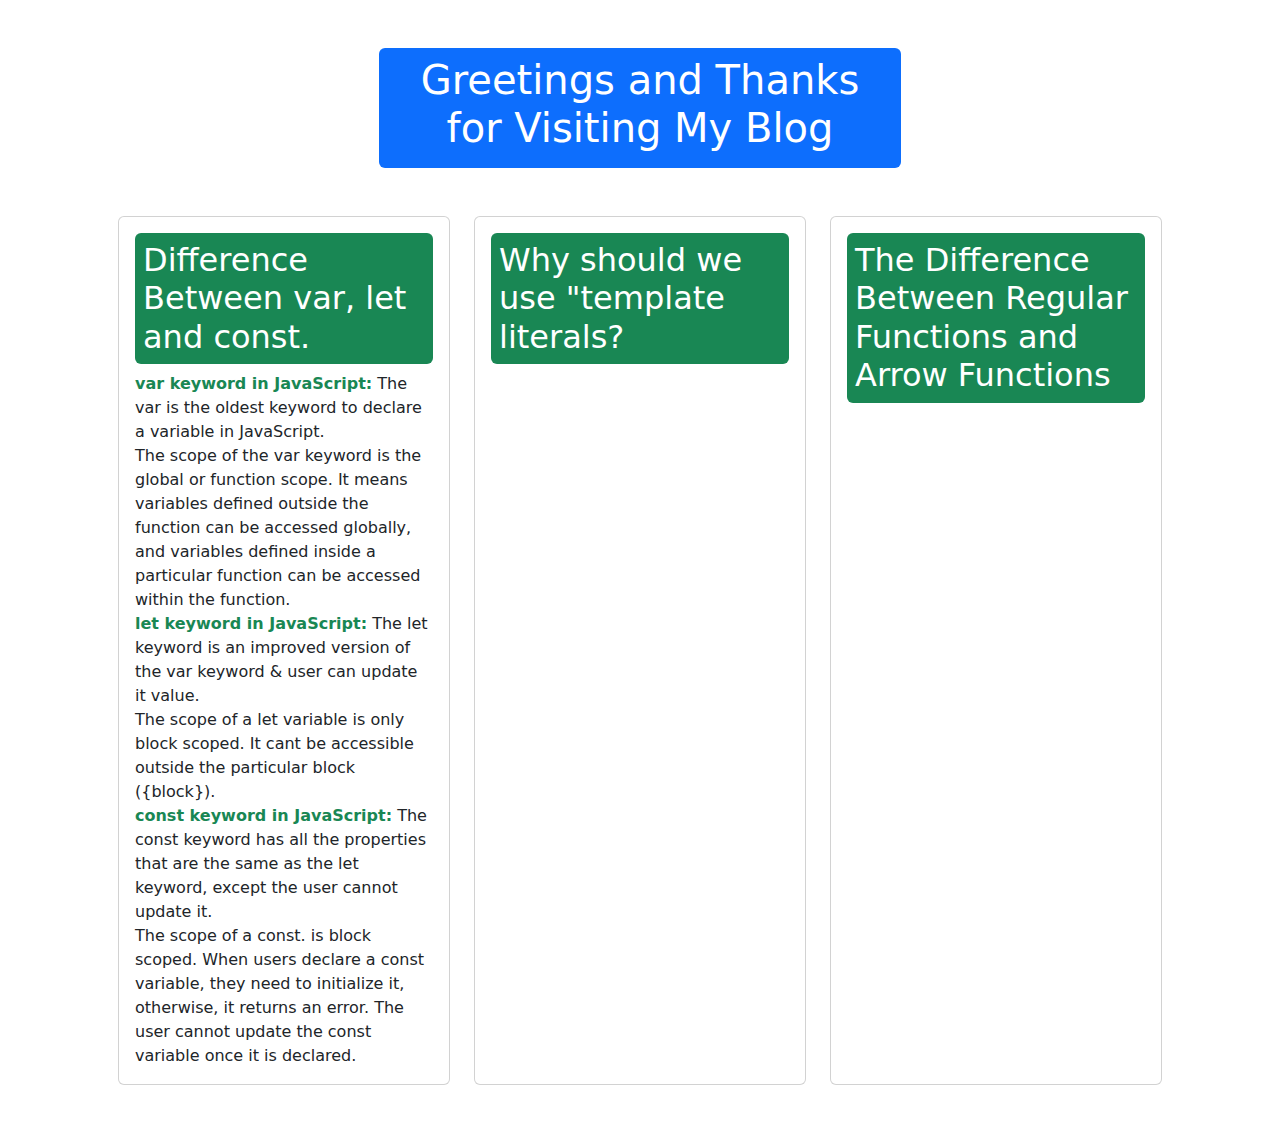
==== blog.html @ e174fb58 "initiate-blog-question" ====
<!DOCTYPE html>
<html lang="en">

<head>
    <meta charset="UTF-8">
    <meta http-equiv="X-UA-Compatible" content="IE=edge">
    <meta name="viewport" content="width=device-width, initial-scale=1.0">
    <title>My Blogs</title>
    <!-- bootstrap css cdn -->
    <link rel="stylesheet" href="https://cdn.jsdelivr.net/npm/bootstrap@5.2.0/dist/css/bootstrap.min.css">
</head>

<body class="container p-5">
    <section class="text-center text-white bg-primary w-50 mx-auto p-2 rounded-2">
        <h1>Greetings and Thanks for Visiting My Blog</span></h1>
    </section>
    <section class="mt-5">
        <div class="row row-cols-1 row-cols-md-3 g-4">
            <div class="col">
                <div class="card h-100">
                    <div class="card-body">
                        <h5 class="card-title text-white bg-success fs-2 p-2 rounded-2">Difference Between var, let and
                            const.

                        </h5>
                        <p class="card-text"><span class="fw-bold text-success">var keyword in JavaScript:</span> The
                            var is the
                            oldest keyword to
                            declare a
                            variable in JavaScript.
                            <br>
                            The scope of the var keyword is the global or
                            function scope. It means variables defined outside the function can be accessed globally,
                            and variables defined inside a particular function can be accessed within the function.

                            <br>
                            <span class="fw-bold text-success">let keyword in JavaScript:</span> The let keyword is an
                            improved
                            version of the var keyword & user can update it value.
                            <br>
                            The scope of a let variable is only block scoped. It cant be
                            accessible outside the particular block ({block}).
                            <br>
                            <span class="fw-bold text-success">const keyword in JavaScript:</span> The const keyword has
                            all the
                            properties that are the same as
                            the let keyword, except the user cannot update it.
                            <br>
                            The scope of a const. is block scoped. When users declare a const variable, they need to
                            initialize it,
                            otherwise, it returns an error. The user cannot update the const variable once it is
                            declared.
                        </p>
                    </div>
                </div>
            </div>
            <div class="col">
                <div class="card h-100">
                    <div class="card-body">
                        <h5 class="card-title text-white bg-success fs-2 p-2 rounded-2">Why should we use "template
                            literals?</h5>

                    </div>
                </div>
            </div>
            <div class="col">
                <div class="card h-100">
                    <div class="card-body">
                        <h5 class="card-title text-white bg-success fs-2 p-2 rounded-2">The Difference Between Regular
                            Functions and Arrow
                            Functions</h5>

                    </div>
                </div>
            </div>
        </div>
    </section>
</body>

</html>
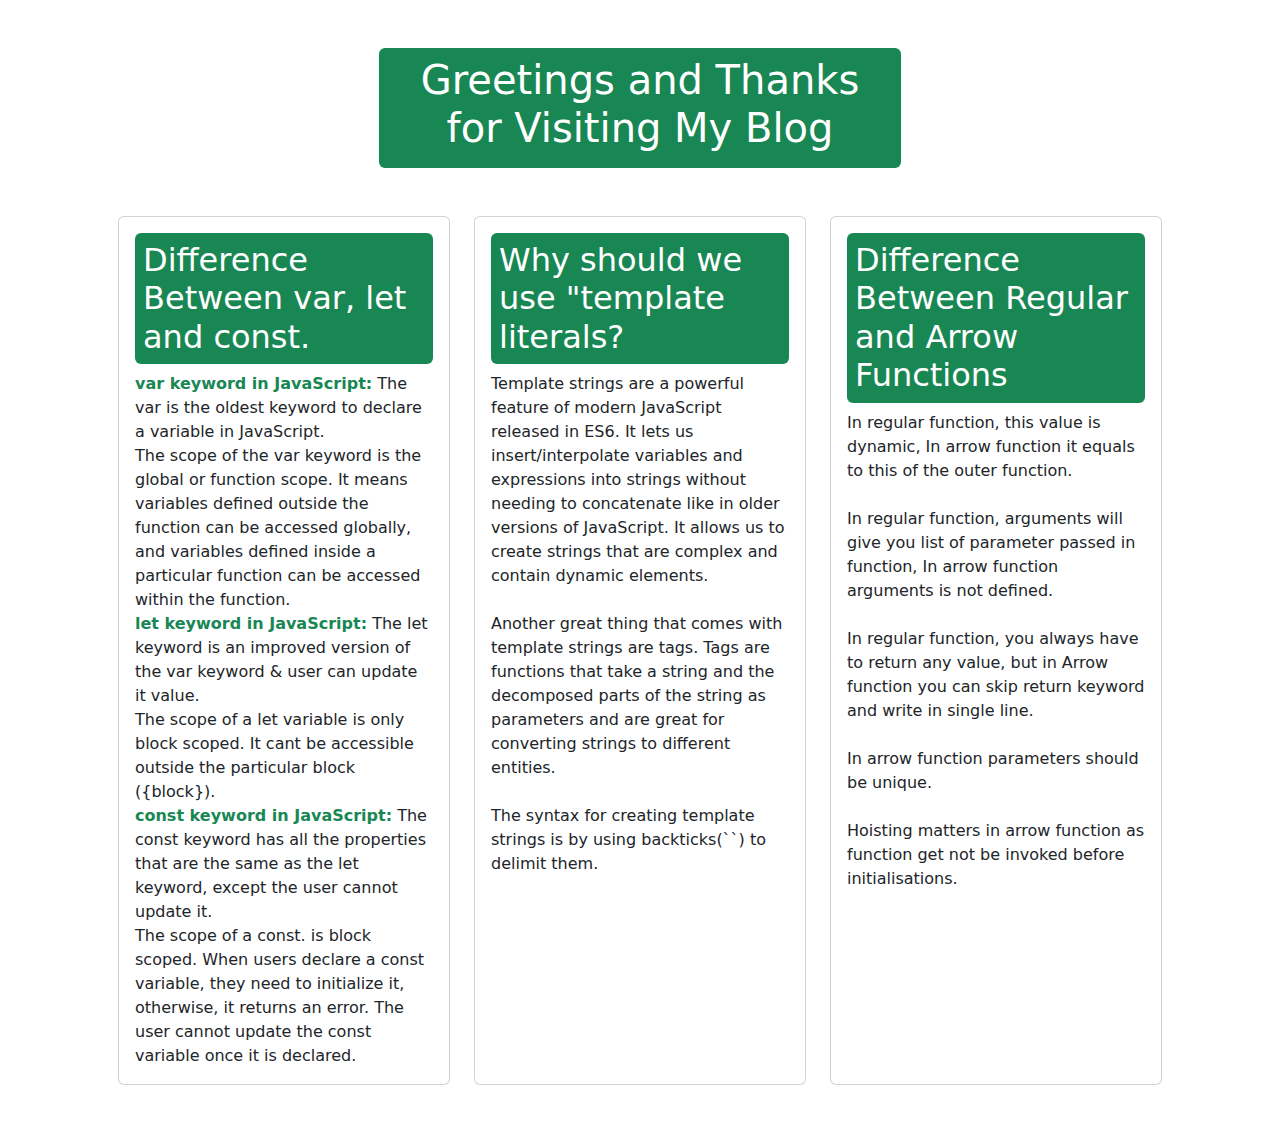
==== commit 00188070: "blog-question-complete" ====
--- a/blog.html
+++ b/blog.html
@@ -11,7 +11,7 @@
 </head>
 
 <body class="container p-5">
-    <section class="text-center text-white bg-primary w-50 mx-auto p-2 rounded-2">
+    <section class="text-center text-white bg-success w-50 mx-auto p-2 rounded-2">
         <h1>Greetings and Thanks for Visiting My Blog</span></h1>
     </section>
     <section class="mt-5">
@@ -19,7 +19,8 @@
             <div class="col">
                 <div class="card h-100">
                     <div class="card-body">
-                        <h5 class="card-title text-white bg-success fs-2 p-2 rounded-2">Difference Between var, let and
+                        <h5 class="card-title text-white bg-success fs-2 p-2 rounded-2 mb-2">Difference Between var, let
+                            and
                             const.
 
                         </h5>
@@ -57,8 +58,21 @@
             <div class="col">
                 <div class="card h-100">
                     <div class="card-body">
-                        <h5 class="card-title text-white bg-success fs-2 p-2 rounded-2">Why should we use "template
+                        <h5 class="card-title text-white bg-success fs-2 p-2 rounded-2 mb-2">Why should we use "template
                             literals?</h5>
+                        <p class="card-text">Template strings are a powerful feature of modern JavaScript released in
+                            ES6. It lets us insert/interpolate variables and expressions into strings without needing to
+                            concatenate like in older versions of JavaScript. It allows us to create strings that are
+                            complex and contain dynamic elements.
+                            <br>
+                            <br>
+                            Another great thing that comes with template strings
+                            are tags. Tags are functions that take a string and the decomposed parts of the string as
+                            parameters and are great for converting strings to different entities.
+                            <br>
+                            <br>
+                            The syntax for creating template strings is by using backticks(``) to delimit them.
+                        </p>
 
                     </div>
                 </div>
@@ -66,9 +80,27 @@
             <div class="col">
                 <div class="card h-100">
                     <div class="card-body">
-                        <h5 class="card-title text-white bg-success fs-2 p-2 rounded-2">The Difference Between Regular
-                            Functions and Arrow
+                        <h5 class="card-title text-white bg-success fs-2 p-2 rounded-2 mb-2"> Difference Between Regular
+                            and Arrow
                             Functions</h5>
+                        <p class="card-text">
+                            In regular function, this value is dynamic, In arrow function it equals to this of the outer
+                            function.
+                            <br>
+                            <br>
+                            In regular function, arguments will give you list of parameter passed in function, In arrow
+                            function arguments is not defined.
+                            <br>
+                            <br>
+                            In regular function, you always have to return any value, but in Arrow function you can skip
+                            return keyword and write in single line.
+                            <br>
+                            <br>
+                            In arrow function parameters should be unique.
+                            <br>
+                            <br>
+                            Hoisting matters in arrow function as function get not be invoked before initialisations.
+                        </p>
 
                     </div>
                 </div>
